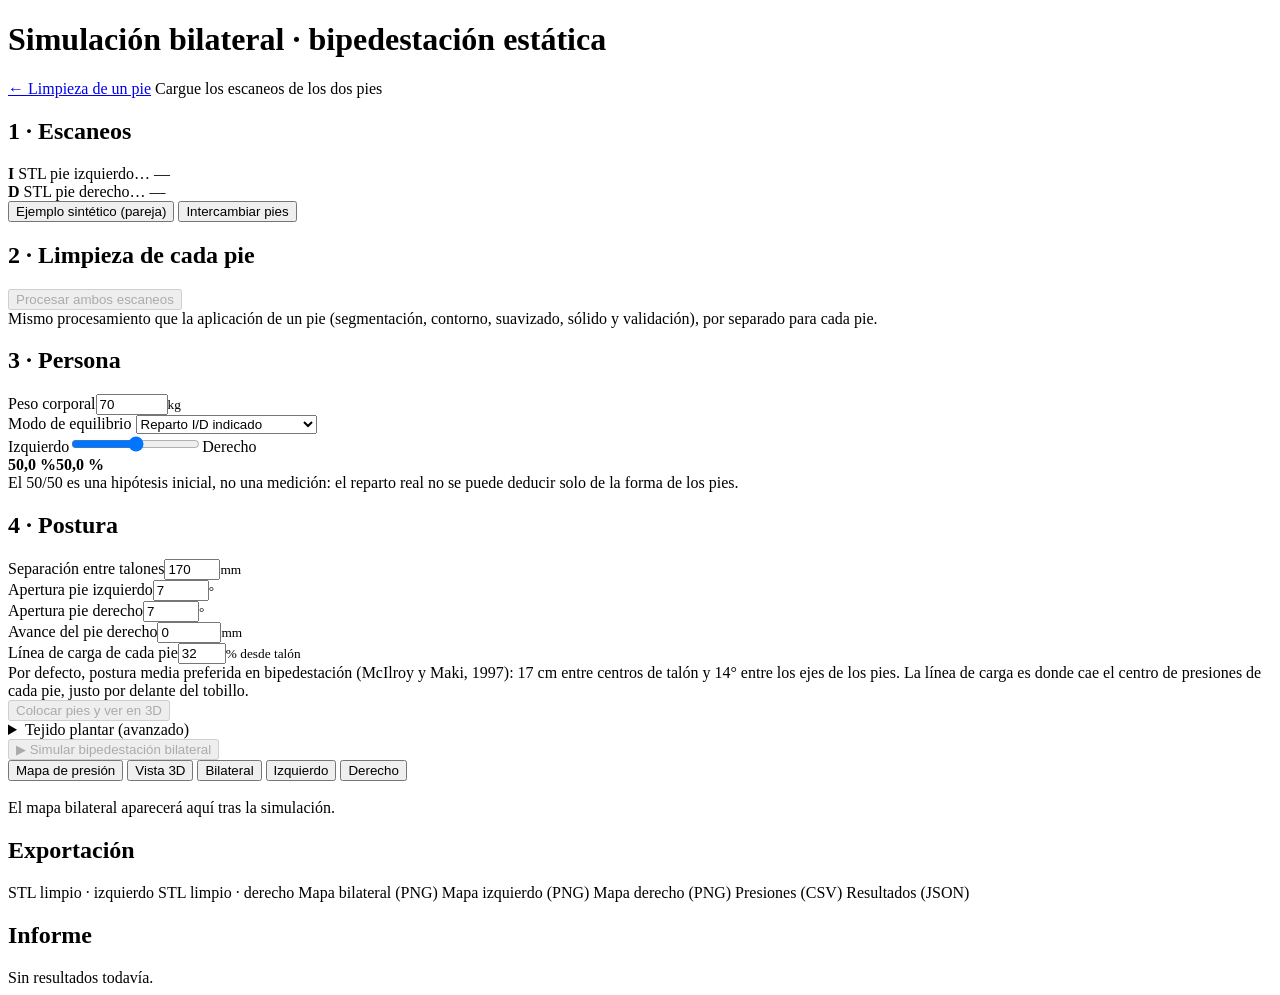
==== app/static/bilateral.html @ 83d5d611 "Simulación bilateral: los cinco dedos apoyan y cargan en bipedestación - Cada dedo es un segmento rí" ====
<!DOCTYPE html>
<html lang="es">
<head>
<meta charset="utf-8">
<meta name="viewport" content="width=device-width, initial-scale=1">
<title>Simulación bilateral · Procesador de mallas plantares</title>
<link rel="stylesheet" href="/static/style.css">
<link rel="stylesheet" href="/static/bilateral.css">
</head>
<body>
<header>
  <h1>Simulación bilateral · bipedestación estática</h1>
  <a class="btn" href="/">← Limpieza de un pie</a>
  <span id="status" class="idle">Cargue los escaneos de los dos pies</span>
</header>

<main>
<aside id="left">
  <section>
    <h2>1 · Escaneos</h2>
    <div class="foot-row">
      <b class="tag left">I</b>
      <label class="btn">STL pie izquierdo…<input type="file" id="file-izquierdo" accept=".stl" hidden></label>
      <span class="fname" id="name-izquierdo">—</span>
    </div>
    <div class="foot-row">
      <b class="tag right">D</b>
      <label class="btn">STL pie derecho…<input type="file" id="file-derecho" accept=".stl" hidden></label>
      <span class="fname" id="name-derecho">—</span>
    </div>
    <div class="row">
      <button class="btn small" id="sample">Ejemplo sintético (pareja)</button>
      <button class="btn small" id="swap" title="Si los archivos están cruzados">Intercambiar pies</button>
    </div>
  </section>

  <section>
    <h2>2 · Limpieza de cada pie</h2>
    <button class="btn wide" id="process" disabled>Procesar ambos escaneos</button>
    <div class="hint">Mismo procesamiento que la aplicación de un pie (segmentación, contorno, suavizado, sólido y validación), por separado para cada pie.</div>
    <div id="proc"></div>
  </section>

  <section>
    <h2>3 · Persona</h2>
    <div class="param"><span>Peso corporal</span><input type="number" id="mass" value="70" min="5" max="400" step="0.5"><small>kg</small></div>
    <div class="param"><span>Modo de equilibrio</span>
      <select id="mode">
        <option value="reparto">Reparto I/D indicado</option>
        <option value="centro_masas">Centro de masas conocido</option>
      </select>
    </div>
    <div id="split-box">
      <div class="row"><span>Izquierdo</span><input type="range" id="split" min="5" max="95" step="0.5" value="50"><span>Derecho</span></div>
      <div class="row split-out"><b id="split-l">50,0 %</b><span class="grow"></span><b id="split-r">50,0 %</b></div>
      <div class="hint">El 50/50 es una hipótesis inicial, no una medición: el reparto real no se puede deducir solo de la forma de los pies.</div>
    </div>
    <div id="com-box" hidden>
      <div class="param"><span>Centro de masas, lateral</span><input type="number" id="com_x" value="0" step="1"><small>mm (+ der.)</small></div>
      <div class="param"><span>Centro de masas, anteroposterior</span><input type="number" id="com_y" value="32" step="1" min="5" max="85"><small>% pie</small></div>
      <div class="hint">Proyección horizontal del centro de masas (p. ej. de una plataforma de fuerzas o una foto con plomada). El reparto I/D resulta del equilibrio de momentos.</div>
    </div>
  </section>

  <section>
    <h2>4 · Postura</h2>
    <div class="param"><span>Separación entre talones</span><input type="number" id="heel_separation" value="170" step="5" min="60" max="600"><small>mm</small></div>
    <div class="param"><span>Apertura pie izquierdo</span><input type="number" id="toe_out_left" value="7" step="1" min="-30" max="45"><small>°</small></div>
    <div class="param"><span>Apertura pie derecho</span><input type="number" id="toe_out_right" value="7" step="1" min="-30" max="45"><small>°</small></div>
    <div class="param"><span>Avance del pie derecho</span><input type="number" id="advance_right" value="0" step="5" min="-200" max="200"><small>mm</small></div>
    <div class="param"><span>Línea de carga de cada pie</span><input type="number" id="load_point" value="32" step="1" min="15" max="70"><small>% desde talón</small></div>
    <div class="hint">Por defecto, postura media preferida en bipedestación (McIlroy y Maki, 1997): 17 cm entre centros de talón y 14° entre los ejes de los pies. La línea de carga es donde cae el centro de presiones de cada pie, justo por delante del tobillo.</div>
    <button class="btn wide" id="place" disabled>Colocar pies y ver en 3D</button>
  </section>

  <section>
    <details id="tissue-box">
      <summary>Tejido plantar (avanzado)</summary>
      <div class="param"><span>Escaneo tomado en carga</span><input type="checkbox" id="loaded_scan"></div>
      <div class="param"><span>Descenso del arco interno</span><input type="number" id="arch_drop" value="6" step="0.5" min="0" max="20"><small>mm</small></div>
      <div class="param"><span>Momento flexor de los dedos</span><input type="number" id="toe_flexor" value="700" step="50" min="0" max="5000"><small>N·mm</small></div>
      <div class="param"><span>Giro máximo de los dedos para apoyar</span><input type="number" id="toe_max_flexion" value="50" step="5" min="0" max="90"><small>°</small></div>
      <div class="param"><span>Factor de no linealidad β</span><input type="number" id="nonlinearity_scale" value="1" step="0.1" min="0.2" max="3"></div>
      <div class="param"><span>Reparto lateral del tejido</span><input type="number" id="spread" value="4" step="0.5" min="0" max="15"><small>mm</small></div>
      <div class="param"><span>Umbral de contacto</span><input type="number" id="contact_threshold" value="2" step="0.5" min="0" max="30"><small>kPa</small></div>
      <div class="param"><span>Rigidez relativa izq.</span><input type="number" id="stiff-izquierdo" value="1" step="0.05" min="0.1" max="10"></div>
      <div class="param"><span>Rigidez relativa der.</span><input type="number" id="stiff-derecho" value="1" step="0.05" min="0.1" max="10"></div>
      <table class="tissue" id="tissue"></table>
      <div class="hint">Por región y por pie: espesor del tejido sin carga t (mm), módulo inicial E₀ (kPa) y no linealidad β. Presión = E₀/β · (e<sup>β·δ/t</sup> − 1). El descenso del arco se aplica con medio peso por pie y es proporcional a la carga; desactívelo si el escaneo se hizo de pie. Cada dedo gira en su articulación MTF hasta apoyar y se aprieta contra el suelo con el momento flexor (flexores y fascia plantar; por pie con medio peso, proporcional a la carga): el hallux recibe el 40 % y los dedos 2.º–5.º el 60 %.</div>
    </details>
  </section>

  <section>
    <button class="btn wide primary" id="simulate" disabled>▶ Simular bipedestación bilateral</button>
  </section>
</aside>

<div id="center">
  <div id="toolbar">
    <button class="btn small tab active" data-tab="map">Mapa de presión</button>
    <button class="btn small tab" data-tab="3d">Vista 3D</button>
    <span class="sep"></span>
    <span id="map-tools">
      <button class="btn small active" data-map="bilateral">Bilateral</button>
      <button class="btn small" data-map="izquierdo">Izquierdo</button>
      <button class="btn small" data-map="derecho">Derecho</button>
    </span>
    <span id="view-tools" hidden>
      <button class="btn small" data-view="top">Superior</button>
      <button class="btn small" data-view="bottom">Inferior</button>
      <button class="btn small" data-view="front">Frontal</button>
      <button class="btn small" data-view="side">Lateral</button>
      <button class="btn small" data-view="persp">Perspectiva</button>
    </span>
  </div>
  <div id="map-wrap"><img id="map" alt=""><div id="map-empty">El mapa bilateral aparecerá aquí tras la simulación.</div></div>
  <canvas id="gl" hidden></canvas>
</div>

<aside id="right">
  <section>
    <h2>Exportación</h2>
    <div class="exports">
      <a class="btn small" id="ex-izquierdo">STL limpio · izquierdo</a>
      <a class="btn small" id="ex-derecho">STL limpio · derecho</a>
      <a class="btn small" id="ex-png-bilateral">Mapa bilateral (PNG)</a>
      <a class="btn small" id="ex-png-izquierdo">Mapa izquierdo (PNG)</a>
      <a class="btn small" id="ex-png-derecho">Mapa derecho (PNG)</a>
      <a class="btn small" id="ex-csv">Presiones (CSV)</a>
      <a class="btn small" id="ex-json">Resultados (JSON)</a>
    </div>
  </section>
  <section><h2>Informe</h2><div id="report"><div class="hint">Sin resultados todavía.</div></div></section>
</aside>
</main>
<script type="module" src="/static/bilateral.js"></script>
</body>
</html>
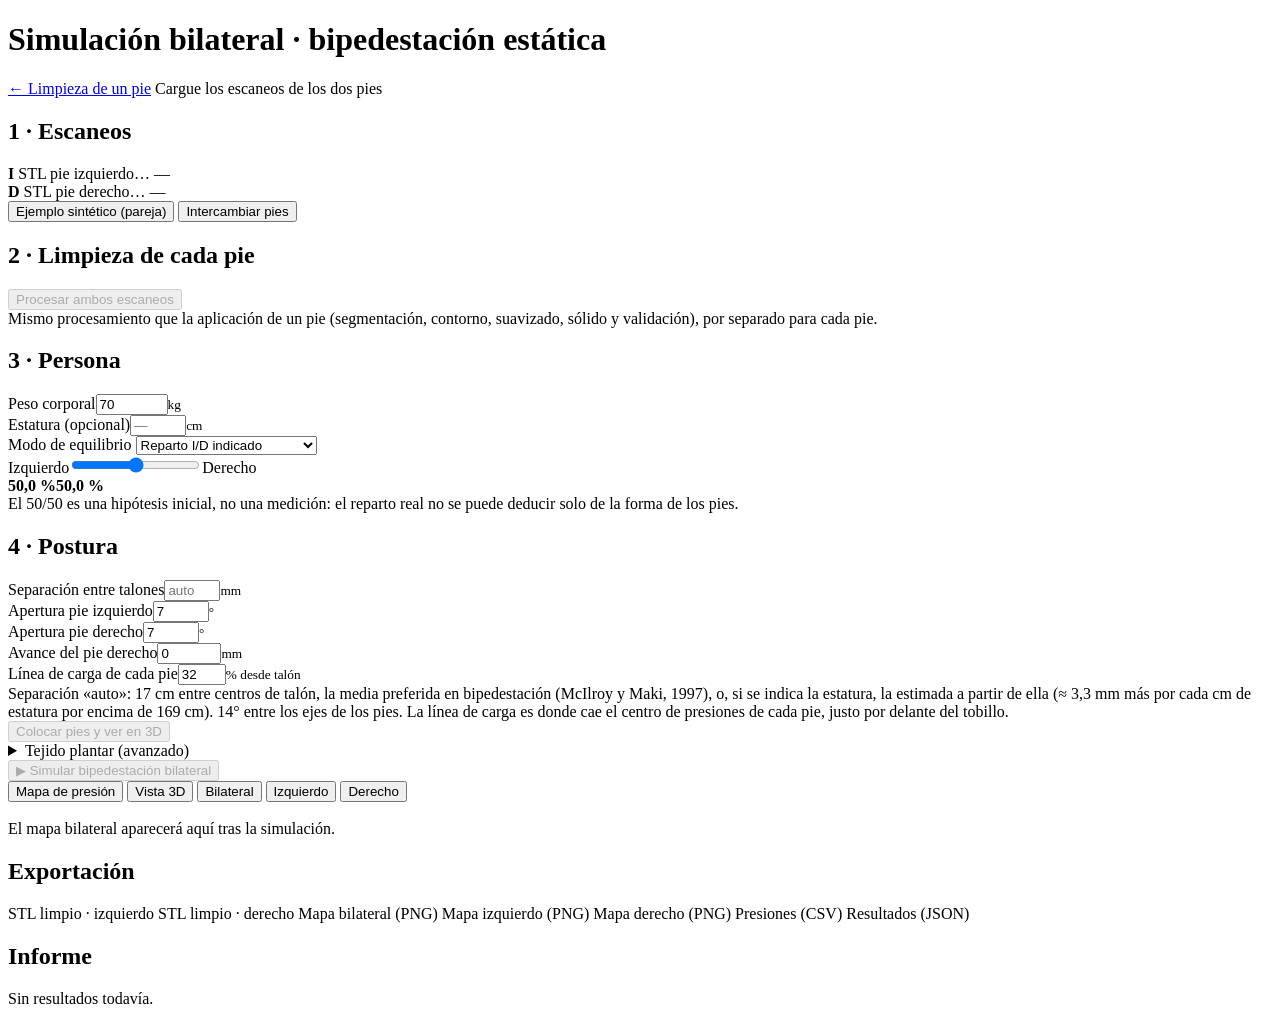
==== commit a47f7c0f: "Simulación bilateral: arco medido en el escaneo y estatura - Arco: se mide en el escaneo sin carga (" ====
--- a/app/static/bilateral.html
+++ b/app/static/bilateral.html
@@ -44,6 +44,7 @@
   <section>
     <h2>3 · Persona</h2>
     <div class="param"><span>Peso corporal</span><input type="number" id="mass" value="70" min="5" max="400" step="0.5"><small>kg</small></div>
+    <div class="param"><span>Estatura (opcional)</span><input type="number" id="height_cm" placeholder="—" min="80" max="230" step="1"><small>cm</small></div>
     <div class="param"><span>Modo de equilibrio</span>
       <select id="mode">
         <option value="reparto">Reparto I/D indicado</option>
@@ -64,12 +65,12 @@
 
   <section>
     <h2>4 · Postura</h2>
-    <div class="param"><span>Separación entre talones</span><input type="number" id="heel_separation" value="170" step="5" min="60" max="600"><small>mm</small></div>
+    <div class="param"><span>Separación entre talones</span><input type="number" id="heel_separation" placeholder="auto" step="5" min="60" max="600"><small>mm</small></div>
     <div class="param"><span>Apertura pie izquierdo</span><input type="number" id="toe_out_left" value="7" step="1" min="-30" max="45"><small>°</small></div>
     <div class="param"><span>Apertura pie derecho</span><input type="number" id="toe_out_right" value="7" step="1" min="-30" max="45"><small>°</small></div>
     <div class="param"><span>Avance del pie derecho</span><input type="number" id="advance_right" value="0" step="5" min="-200" max="200"><small>mm</small></div>
     <div class="param"><span>Línea de carga de cada pie</span><input type="number" id="load_point" value="32" step="1" min="15" max="70"><small>% desde talón</small></div>
-    <div class="hint">Por defecto, postura media preferida en bipedestación (McIlroy y Maki, 1997): 17 cm entre centros de talón y 14° entre los ejes de los pies. La línea de carga es donde cae el centro de presiones de cada pie, justo por delante del tobillo.</div>
+    <div class="hint">Separación «auto»: 17 cm entre centros de talón, la media preferida en bipedestación (McIlroy y Maki, 1997), o, si se indica la estatura, la estimada a partir de ella (≈ 3,3 mm más por cada cm de estatura por encima de 169 cm). 14° entre los ejes de los pies. La línea de carga es donde cae el centro de presiones de cada pie, justo por delante del tobillo.</div>
     <button class="btn wide" id="place" disabled>Colocar pies y ver en 3D</button>
   </section>
 
@@ -77,7 +78,7 @@
     <details id="tissue-box">
       <summary>Tejido plantar (avanzado)</summary>
       <div class="param"><span>Escaneo tomado en carga</span><input type="checkbox" id="loaded_scan"></div>
-      <div class="param"><span>Descenso del arco interno</span><input type="number" id="arch_drop" value="6" step="0.5" min="0" max="20"><small>mm</small></div>
+      <div class="param"><span>Descenso del arco interno</span><input type="number" id="arch_drop" placeholder="auto" step="0.5" min="0" max="20"><small>mm</small></div>
       <div class="param"><span>Momento flexor de los dedos</span><input type="number" id="toe_flexor" value="700" step="50" min="0" max="5000"><small>N·mm</small></div>
       <div class="param"><span>Giro máximo de los dedos para apoyar</span><input type="number" id="toe_max_flexion" value="50" step="5" min="0" max="90"><small>°</small></div>
       <div class="param"><span>Factor de no linealidad β</span><input type="number" id="nonlinearity_scale" value="1" step="0.1" min="0.2" max="3"></div>
@@ -86,7 +87,7 @@
       <div class="param"><span>Rigidez relativa izq.</span><input type="number" id="stiff-izquierdo" value="1" step="0.05" min="0.1" max="10"></div>
       <div class="param"><span>Rigidez relativa der.</span><input type="number" id="stiff-derecho" value="1" step="0.05" min="0.1" max="10"></div>
       <table class="tissue" id="tissue"></table>
-      <div class="hint">Por región y por pie: espesor del tejido sin carga t (mm), módulo inicial E₀ (kPa) y no linealidad β. Presión = E₀/β · (e<sup>β·δ/t</sup> − 1). El descenso del arco se aplica con medio peso por pie y es proporcional a la carga; desactívelo si el escaneo se hizo de pie. Cada dedo gira en su articulación MTF hasta apoyar y se aprieta contra el suelo con el momento flexor (flexores y fascia plantar; por pie con medio peso, proporcional a la carga): el hallux recibe el 40 % y los dedos 2.º–5.º el 60 %.</div>
+      <div class="hint">Por región y por pie: espesor del tejido sin carga t (mm), módulo inicial E₀ (kPa) y no linealidad β. Presión = E₀/β · (e<sup>β·δ/t</sup> − 1). El descenso del arco se aplica con medio peso por pie y es proporcional a la carga; «auto» lo ajusta a la longitud del pie (6 mm para 25 cm, 0,35 mm por cm) y lo centra en el ápice del arco medido en el escaneo. Si ha medido la caída del navicular, escríbala aquí. Desactívelo si el escaneo se hizo de pie. Cada dedo gira en su articulación MTF hasta apoyar y se aprieta contra el suelo con el momento flexor (flexores y fascia plantar; por pie con medio peso, proporcional a la carga): el hallux recibe el 40 % y los dedos 2.º–5.º el 60 %.</div>
     </details>
   </section>
 
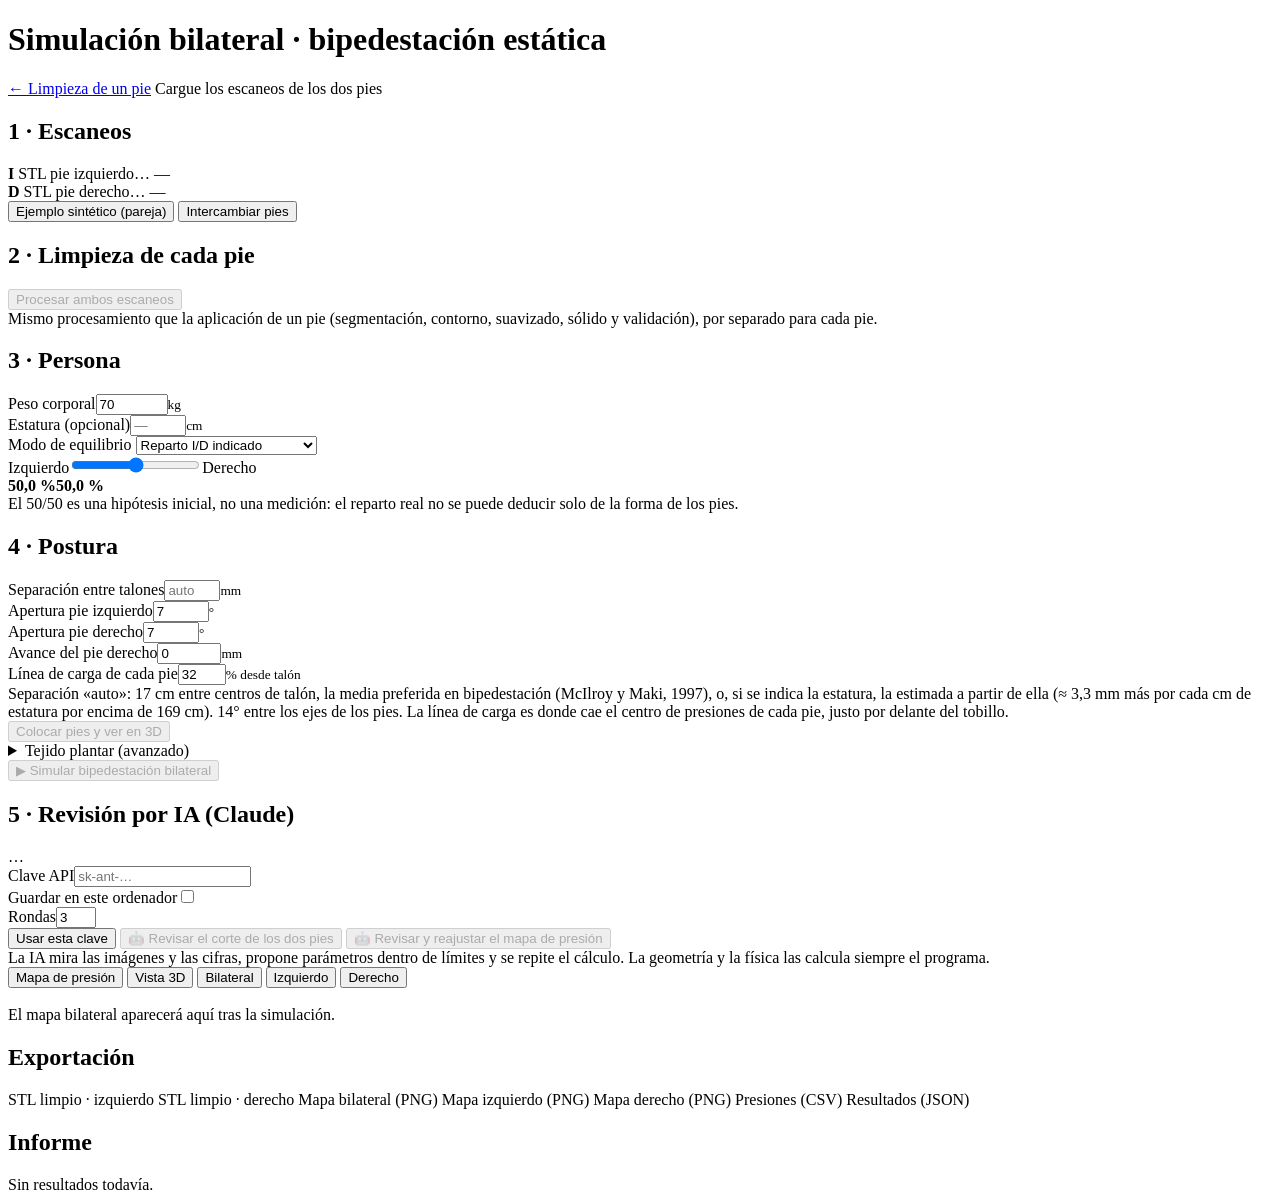
==== commit e3902b71: "Corte de plantilla, dedos separados en el mapa de presión y revisión por IA - Corte "plantilla" (por" ====
--- a/app/static/bilateral.html
+++ b/app/static/bilateral.html
@@ -83,16 +83,32 @@
       <div class="param"><span>Giro máximo de los dedos para apoyar</span><input type="number" id="toe_max_flexion" value="50" step="5" min="0" max="90"><small>°</small></div>
       <div class="param"><span>Factor de no linealidad β</span><input type="number" id="nonlinearity_scale" value="1" step="0.1" min="0.2" max="3"></div>
       <div class="param"><span>Reparto lateral del tejido</span><input type="number" id="spread" value="4" step="0.5" min="0" max="15"><small>mm</small></div>
+      <div class="param" title="Relieve redondeado de cada dedo que el escaneo no muestra: pulpejos separados como en la huella real"><span>Definición de los dedos</span><input type="number" id="toe_definition" value="1" step="0.1" min="0" max="1.5"></div>
+      <div class="param" title="La falange proximal queda algo levantada: el dedo apoya con el pulpejo"><span>Elevación de la falange proximal</span><input type="number" id="toe_pulp_lift" value="1" step="0.5" min="0" max="5"><small>mm</small></div>
+      <div class="param"><span>Reparto lateral en los dedos</span><input type="number" id="toe_spread" value="2" step="0.5" min="0" max="8"><small>mm</small></div>
       <div class="param"><span>Umbral de contacto</span><input type="number" id="contact_threshold" value="2" step="0.5" min="0" max="30"><small>kPa</small></div>
       <div class="param"><span>Rigidez relativa izq.</span><input type="number" id="stiff-izquierdo" value="1" step="0.05" min="0.1" max="10"></div>
       <div class="param"><span>Rigidez relativa der.</span><input type="number" id="stiff-derecho" value="1" step="0.05" min="0.1" max="10"></div>
       <table class="tissue" id="tissue"></table>
-      <div class="hint">Por región y por pie: espesor del tejido sin carga t (mm), módulo inicial E₀ (kPa) y no linealidad β. Presión = E₀/β · (e<sup>β·δ/t</sup> − 1). El descenso del arco se aplica con medio peso por pie y es proporcional a la carga; «auto» lo ajusta a la longitud del pie (6 mm para 25 cm, 0,35 mm por cm) y lo centra en el ápice del arco medido en el escaneo. Si ha medido la caída del navicular, escríbala aquí. Desactívelo si el escaneo se hizo de pie. Cada dedo gira en su articulación MTF hasta apoyar y se aprieta contra el suelo con el momento flexor (flexores y fascia plantar; por pie con medio peso, proporcional a la carga): el hallux recibe el 40 % y los dedos 2.º–5.º el 60 %.</div>
+      <div class="hint">Por región y por pie: espesor del tejido sin carga t (mm), módulo inicial E₀ (kPa) y no linealidad β. Presión = E₀/β · (e<sup>β·δ/t</sup> − 1). El descenso del arco se aplica con medio peso por pie y es proporcional a la carga; «auto» lo ajusta a la longitud del pie (8 mm para 25 cm, 0,35 mm por cm; del pie relajado sin carga a de pie) y lo centra en el ápice del arco medido en el escaneo. La columna lateral desciende 0,35 veces ese valor y forma la banda lateral que une el talón con el antepié. Si ha medido la caída del navicular, escríbala aquí. Desactívelo si el escaneo se hizo de pie. Cada dedo gira en su articulación MTF hasta apoyar y se aprieta contra el suelo con el momento flexor (flexores y fascia plantar; por pie con medio peso, proporcional a la carga): el hallux recibe el 40 % y los dedos 2.º–5.º el 60 %.</div>
     </details>
   </section>
 
   <section>
     <button class="btn wide primary" id="simulate" disabled>▶ Simular bipedestación bilateral</button>
+  </section>
+
+  <section>
+    <h2>5 · Revisión por IA (Claude)</h2>
+    <div class="hint" id="ai-state">…</div>
+    <div class="param"><span>Clave API</span><input type="password" id="ai-key" placeholder="sk-ant-…" autocomplete="off"></div>
+    <div class="param"><span>Guardar en este ordenador</span><input type="checkbox" id="ai-persist"></div>
+    <div class="param"><span>Rondas</span><input type="number" id="ai-rounds" value="3" min="1" max="6" step="1"></div>
+    <button class="btn small" id="ai-save">Usar esta clave</button>
+    <button class="btn wide" id="ai-cut" disabled>🤖 Revisar el corte de los dos pies</button>
+    <button class="btn wide" id="ai-pressure" disabled>🤖 Revisar y reajustar el mapa de presión</button>
+    <div class="hint">La IA mira las imágenes y las cifras, propone parámetros dentro de límites y se repite el cálculo. La geometría y la física las calcula siempre el programa.</div>
+    <div id="ai-log"></div>
   </section>
 </aside>
 
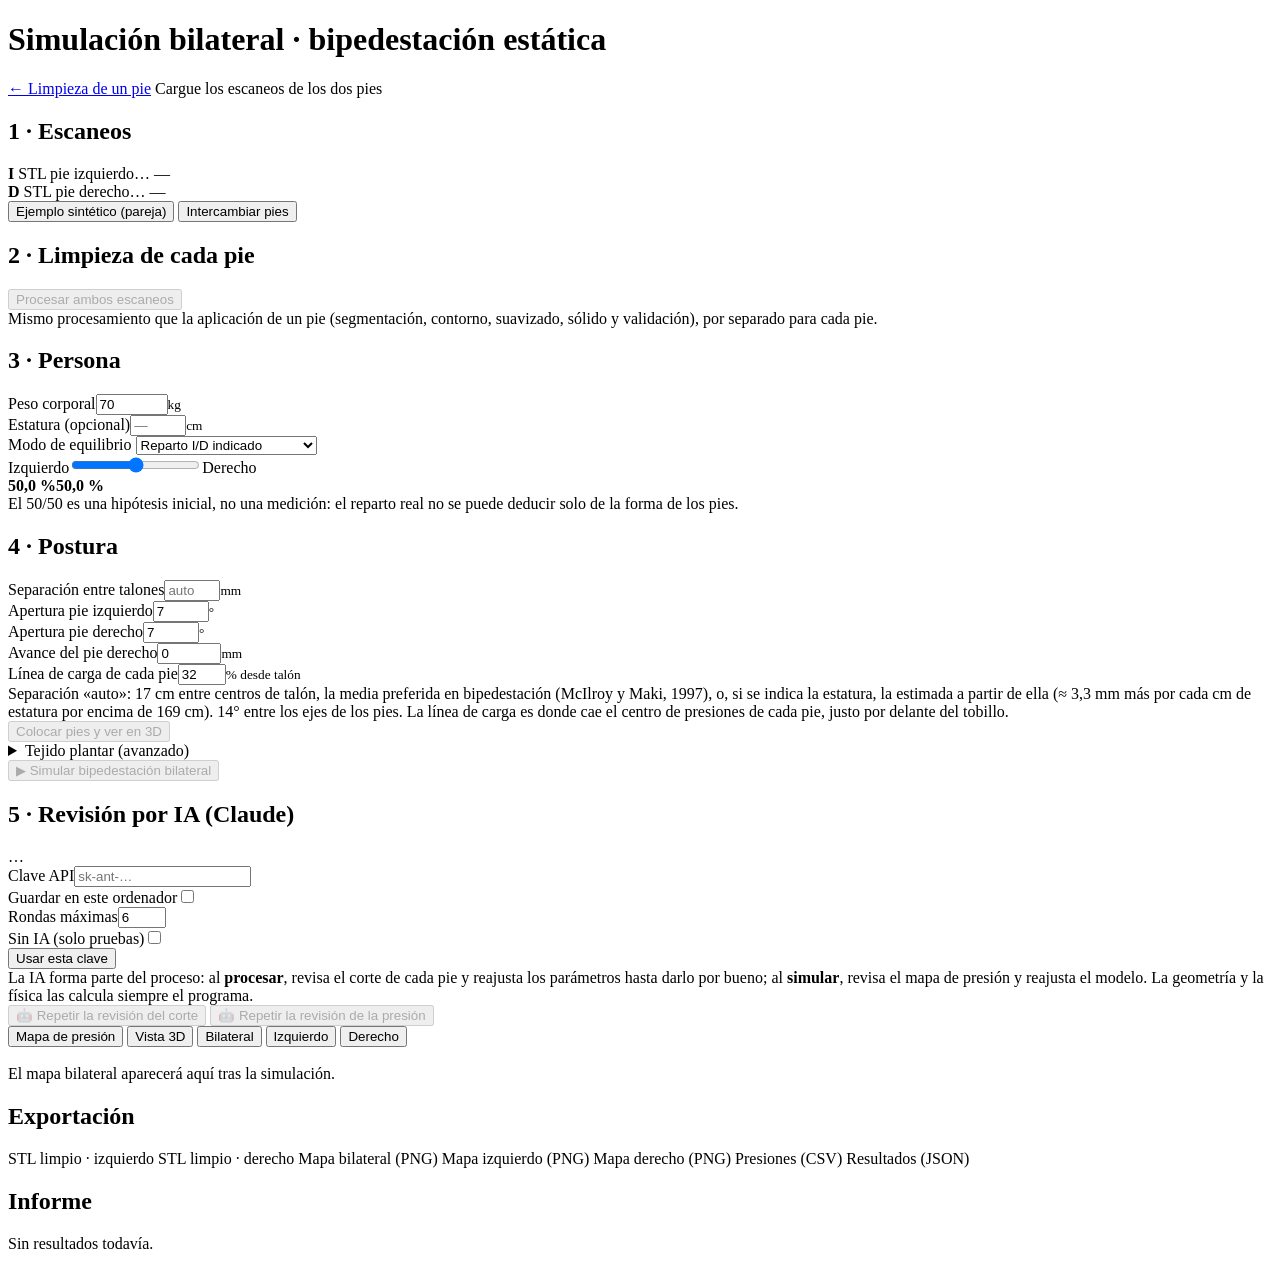
==== commit 8aedf4e9: "La IA forma parte del proceso por defecto; arreglo del error al simular - Procesamiento automático (" ====
--- a/app/static/bilateral.html
+++ b/app/static/bilateral.html
@@ -103,11 +103,12 @@
     <div class="hint" id="ai-state">…</div>
     <div class="param"><span>Clave API</span><input type="password" id="ai-key" placeholder="sk-ant-…" autocomplete="off"></div>
     <div class="param"><span>Guardar en este ordenador</span><input type="checkbox" id="ai-persist"></div>
-    <div class="param"><span>Rondas</span><input type="number" id="ai-rounds" value="3" min="1" max="6" step="1"></div>
+    <div class="param"><span>Rondas máximas</span><input type="number" id="ai-rounds" value="6" min="1" max="10" step="1"></div>
+    <div class="param"><span>Sin IA (solo pruebas)</span><input type="checkbox" id="ai-off"></div>
     <button class="btn small" id="ai-save">Usar esta clave</button>
-    <button class="btn wide" id="ai-cut" disabled>🤖 Revisar el corte de los dos pies</button>
-    <button class="btn wide" id="ai-pressure" disabled>🤖 Revisar y reajustar el mapa de presión</button>
-    <div class="hint">La IA mira las imágenes y las cifras, propone parámetros dentro de límites y se repite el cálculo. La geometría y la física las calcula siempre el programa.</div>
+    <div class="hint">La IA forma parte del proceso: al <b>procesar</b>, revisa el corte de cada pie y reajusta los parámetros hasta darlo por bueno; al <b>simular</b>, revisa el mapa de presión y reajusta el modelo. La geometría y la física las calcula siempre el programa.</div>
+    <button class="btn wide" id="ai-cut" disabled>🤖 Repetir la revisión del corte</button>
+    <button class="btn wide" id="ai-pressure" disabled>🤖 Repetir la revisión de la presión</button>
     <div id="ai-log"></div>
   </section>
 </aside>
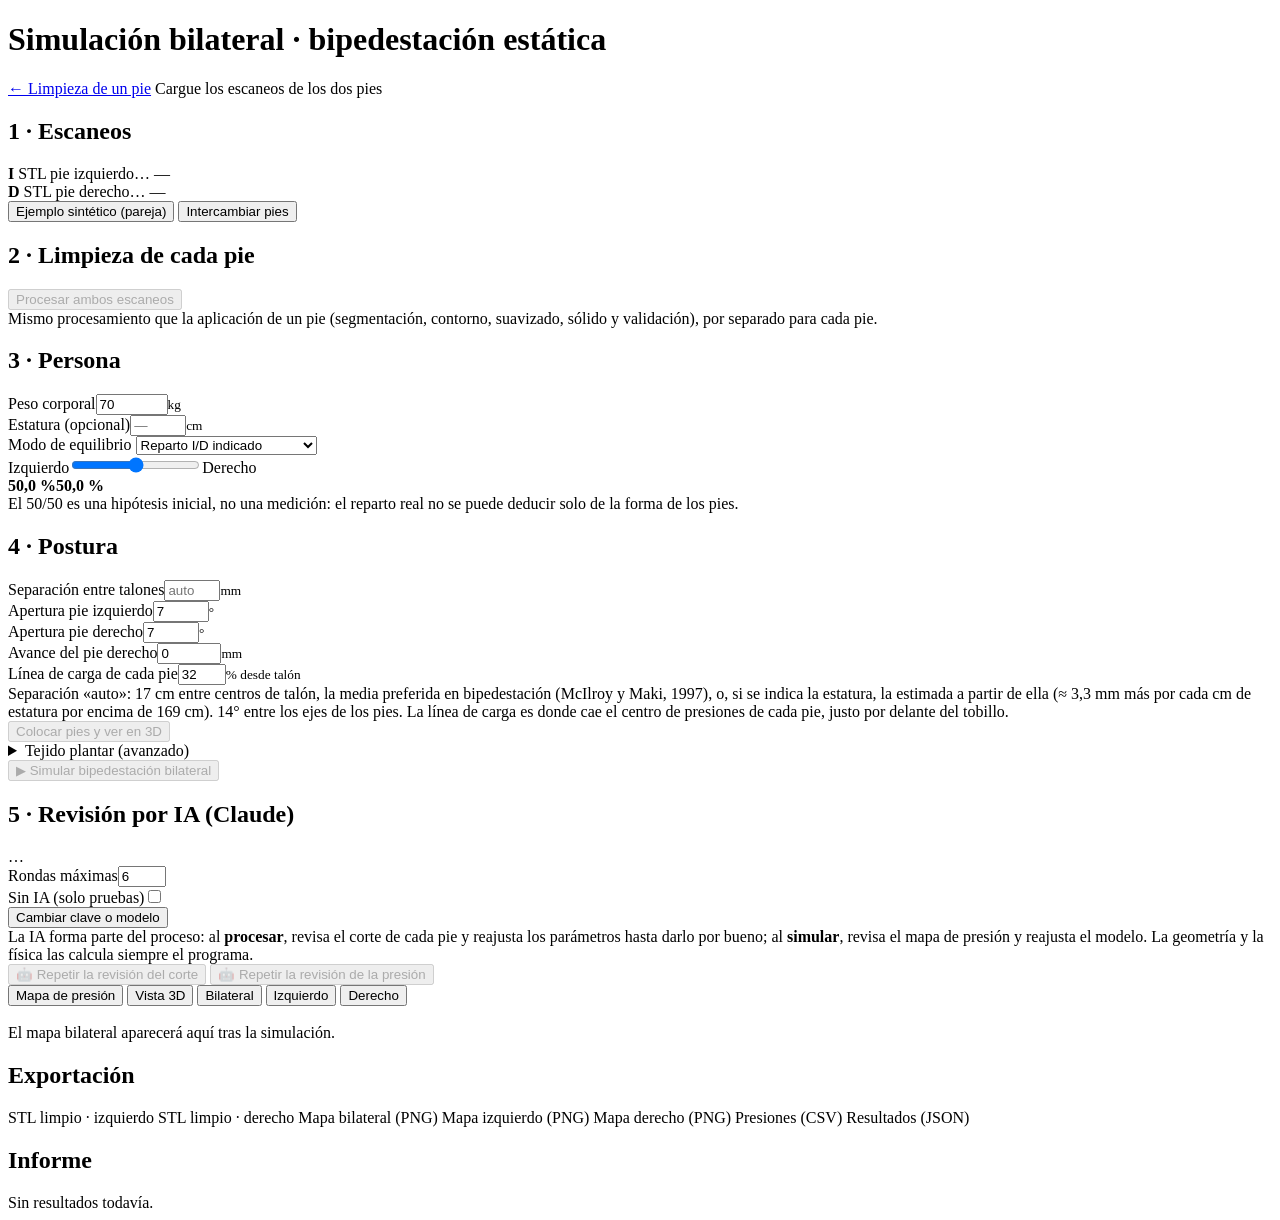
==== commit fa72384f: "Conexión con Claude al abrir el programa (también en el modo bilateral) - Al abrir cualquiera de las" ====
--- a/app/static/bilateral.html
+++ b/app/static/bilateral.html
@@ -101,11 +101,9 @@
   <section>
     <h2>5 · Revisión por IA (Claude)</h2>
     <div class="hint" id="ai-state">…</div>
-    <div class="param"><span>Clave API</span><input type="password" id="ai-key" placeholder="sk-ant-…" autocomplete="off"></div>
-    <div class="param"><span>Guardar en este ordenador</span><input type="checkbox" id="ai-persist"></div>
     <div class="param"><span>Rondas máximas</span><input type="number" id="ai-rounds" value="6" min="1" max="10" step="1"></div>
     <div class="param"><span>Sin IA (solo pruebas)</span><input type="checkbox" id="ai-off"></div>
-    <button class="btn small" id="ai-save">Usar esta clave</button>
+    <button class="btn small" id="ai-config">Cambiar clave o modelo</button>
     <div class="hint">La IA forma parte del proceso: al <b>procesar</b>, revisa el corte de cada pie y reajusta los parámetros hasta darlo por bueno; al <b>simular</b>, revisa el mapa de presión y reajusta el modelo. La geometría y la física las calcula siempre el programa.</div>
     <button class="btn wide" id="ai-cut" disabled>🤖 Repetir la revisión del corte</button>
     <button class="btn wide" id="ai-pressure" disabled>🤖 Repetir la revisión de la presión</button>
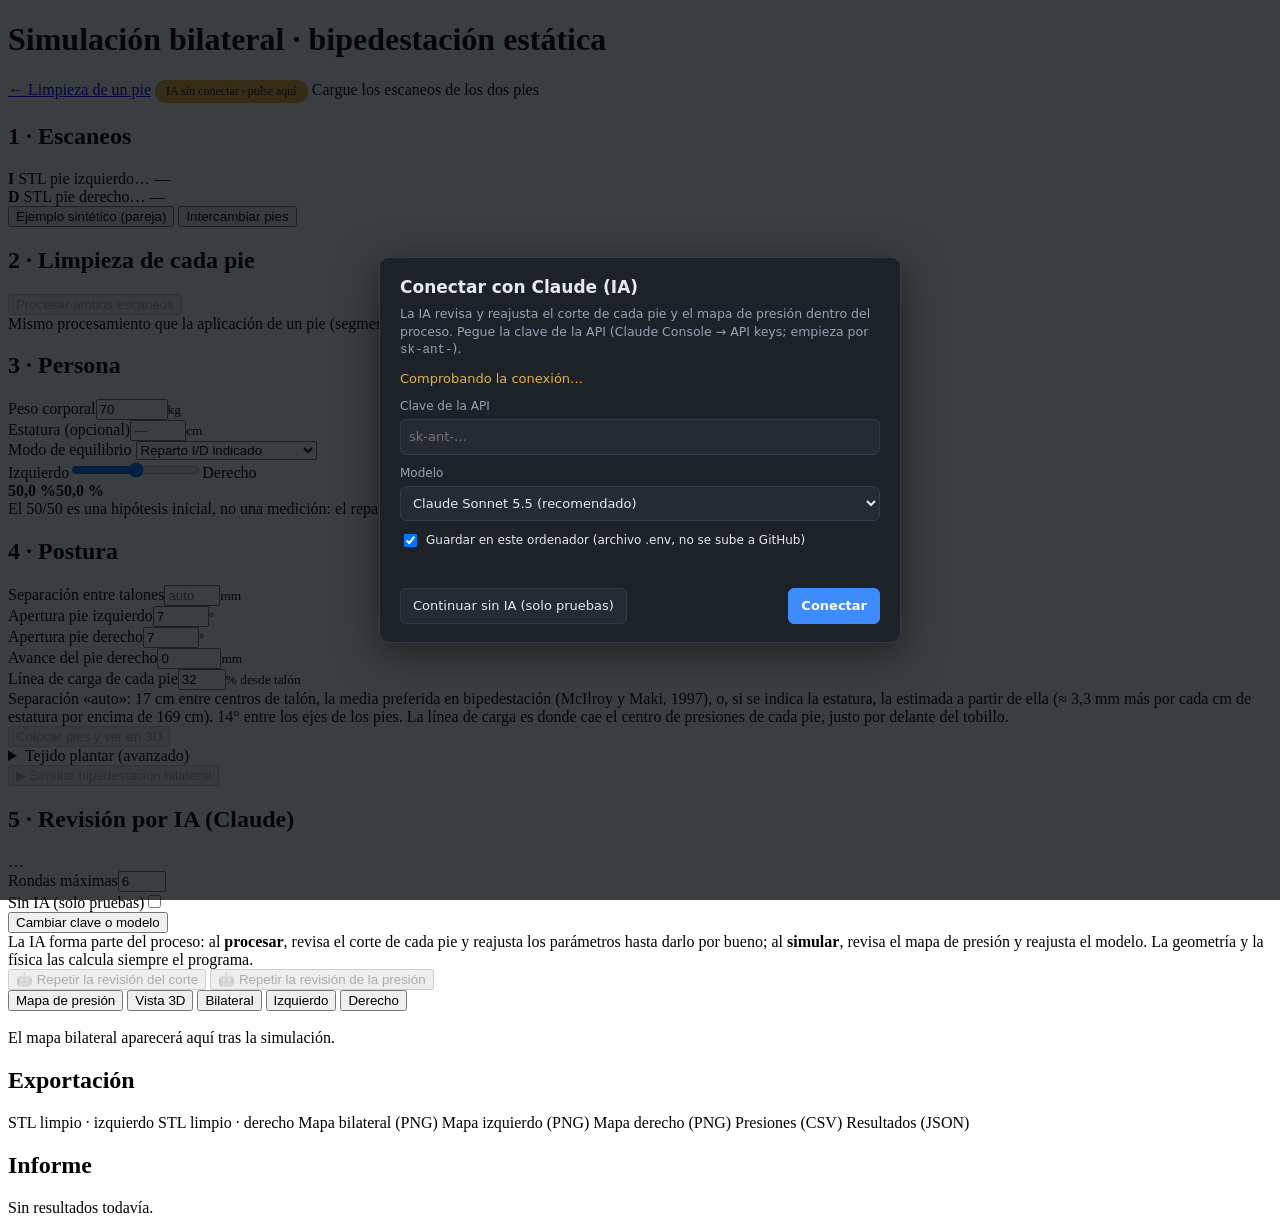
==== commit 448d57a1: "La clave de la IA se pide siempre al abrir: en la Terminal y en la página - Terminal (./run.sh): ant" ====
--- a/app/static/bilateral.html
+++ b/app/static/bilateral.html
@@ -8,9 +8,47 @@
 <link rel="stylesheet" href="/static/bilateral.css">
 </head>
 <body>
+<!-- Conexión con Claude (IA): se muestra siempre al abrir el programa (app/static/ai_gate.js) -->
+<style>
+  #ai-gate { position: fixed; inset: 0; background: rgba(5,8,12,.78); display: flex; align-items: center; justify-content: center; z-index: 10000; }
+  #ai-gate .card { width: min(480px, 92vw); background: #1d2128; color: #e6e9ee; border: 1px solid #343b47; border-radius: 10px; padding: 18px 20px; box-shadow: 0 10px 40px rgba(0,0,0,.5); font: 13px/1.4 system-ui, -apple-system, sans-serif; }
+  #ai-gate h3 { margin: 0 0 6px; font-size: 17px; }
+  #ai-gate p { color: #98a2b3; margin: 6px 0 10px; font-size: 12.5px; }
+  #ai-gate label { display: block; margin: 10px 0 4px; font-size: 12px; color: #98a2b3; }
+  #ai-gate input[type=password], #ai-gate select { width: 100%; box-sizing: border-box; padding: 8px; background: #252a33; color: #e6e9ee; border: 1px solid #343b47; border-radius: 6px; font: inherit; }
+  #ai-gate .chk { display: flex; gap: 6px; align-items: center; color: #e6e9ee; }
+  #ai-gate .okmsg { color: #3fb26b; } #ai-gate .warnmsg { color: #e3b341; }
+  #ai-gate-err { color: #f0635a; font-size: 12px; min-height: 1.2em; margin-top: 10px; white-space: pre-wrap; }
+  #ai-gate .row2 { display: flex; gap: 8px; justify-content: space-between; margin-top: 14px; }
+  #ai-gate button { border-radius: 6px; padding: 8px 12px; font: inherit; cursor: pointer; border: 1px solid #343b47; background: #252a33; color: #e6e9ee; }
+  #ai-gate #ai-gate-ok { background: #3d8bfd; border-color: #3d8bfd; color: #fff; font-weight: 600; }
+  #ai-badge { padding: 3px 10px; border-radius: 10px; background: #252a33; color: #98a2b3; cursor: pointer; border: 1px solid #343b47; font: inherit; font-size: 12px; white-space: nowrap; }
+  #ai-badge.ok { color: #08130c; background: #3fb26b; border-color: #3fb26b; }
+  #ai-badge.warn { color: #1a1403; background: #e3b341; border-color: #e3b341; }
+</style>
+<div id="ai-gate">
+  <div class="card" role="dialog" aria-modal="true" aria-labelledby="ai-gate-title">
+    <h3 id="ai-gate-title">Conectar con Claude (IA)</h3>
+    <p>La IA revisa y reajusta el corte de cada pie y el mapa de presión dentro del proceso. Pegue la clave de la API
+      (Claude Console → API keys; empieza por <code>sk-ant-</code>).</p>
+    <div id="ai-gate-info" class="warnmsg">Comprobando la conexión…</div>
+    <label for="ai-gate-key">Clave de la API</label>
+    <input type="password" id="ai-gate-key" placeholder="sk-ant-…" autocomplete="off">
+    <label for="ai-gate-model">Modelo</label>
+    <select id="ai-gate-model"><option value="claude-sonnet-5-5">Claude Sonnet 5.5 (recomendado)</option></select>
+    <label class="chk"><input type="checkbox" id="ai-gate-persist" checked> Guardar en este ordenador (archivo .env, no se sube a GitHub)</label>
+    <div id="ai-gate-err"></div>
+    <div class="row2">
+      <button type="button" id="ai-gate-skip">Continuar sin IA (solo pruebas)</button>
+      <button type="button" id="ai-gate-ok">Conectar</button>
+    </div>
+  </div>
+</div>
+<script src="/static/ai_gate.js"></script>
 <header>
   <h1>Simulación bilateral · bipedestación estática</h1>
   <a class="btn" href="/">← Limpieza de un pie</a>
+  <button type="button" id="ai-badge" class="warn">IA sin conectar · pulse aquí</button>
   <span id="status" class="idle">Cargue los escaneos de los dos pies</span>
 </header>
 
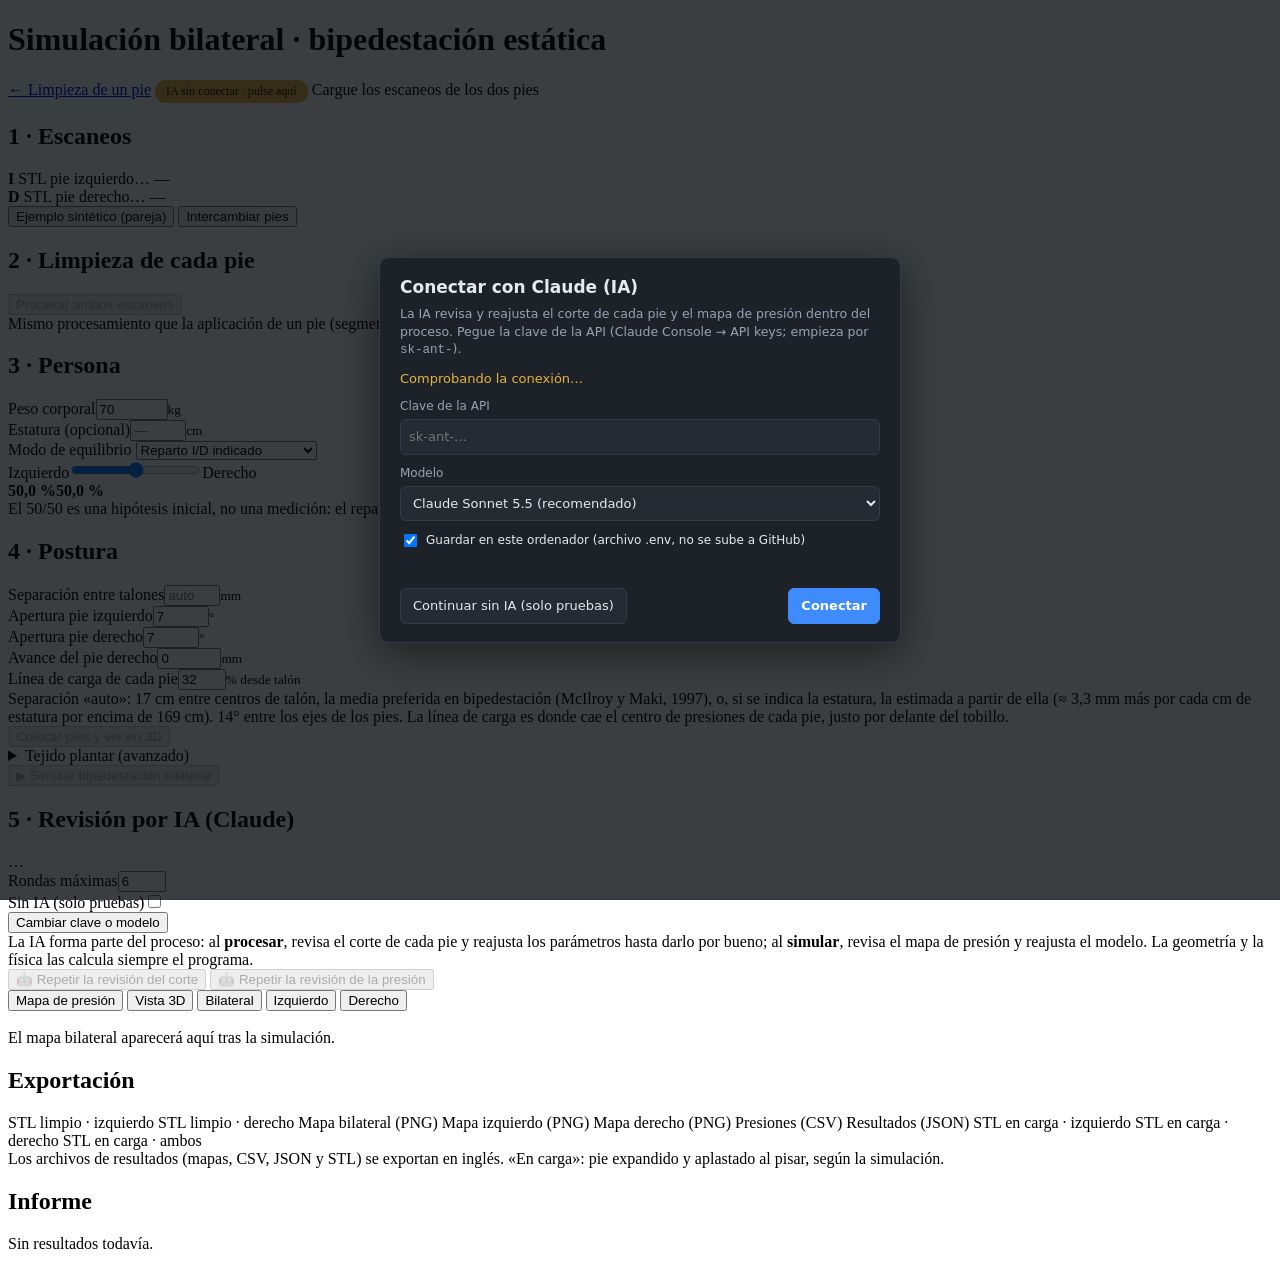
==== commit 2c3b67d5: "Pie en carga (expansión y aplastamiento al pisar) y resultados en inglés - core/loaded_foot.py: expa" ====
--- a/app/static/bilateral.html
+++ b/app/static/bilateral.html
@@ -182,7 +182,11 @@
       <a class="btn small" id="ex-png-derecho">Mapa derecho (PNG)</a>
       <a class="btn small" id="ex-csv">Presiones (CSV)</a>
       <a class="btn small" id="ex-json">Resultados (JSON)</a>
+      <a class="btn small" id="ex-loaded-izquierdo">STL en carga · izquierdo</a>
+      <a class="btn small" id="ex-loaded-derecho">STL en carga · derecho</a>
+      <a class="btn small" id="ex-loaded-ambos">STL en carga · ambos</a>
     </div>
+    <div class="hint">Los archivos de resultados (mapas, CSV, JSON y STL) se exportan en inglés. «En carga»: pie expandido y aplastado al pisar, según la simulación.</div>
   </section>
   <section><h2>Informe</h2><div id="report"><div class="hint">Sin resultados todavía.</div></div></section>
 </aside>
